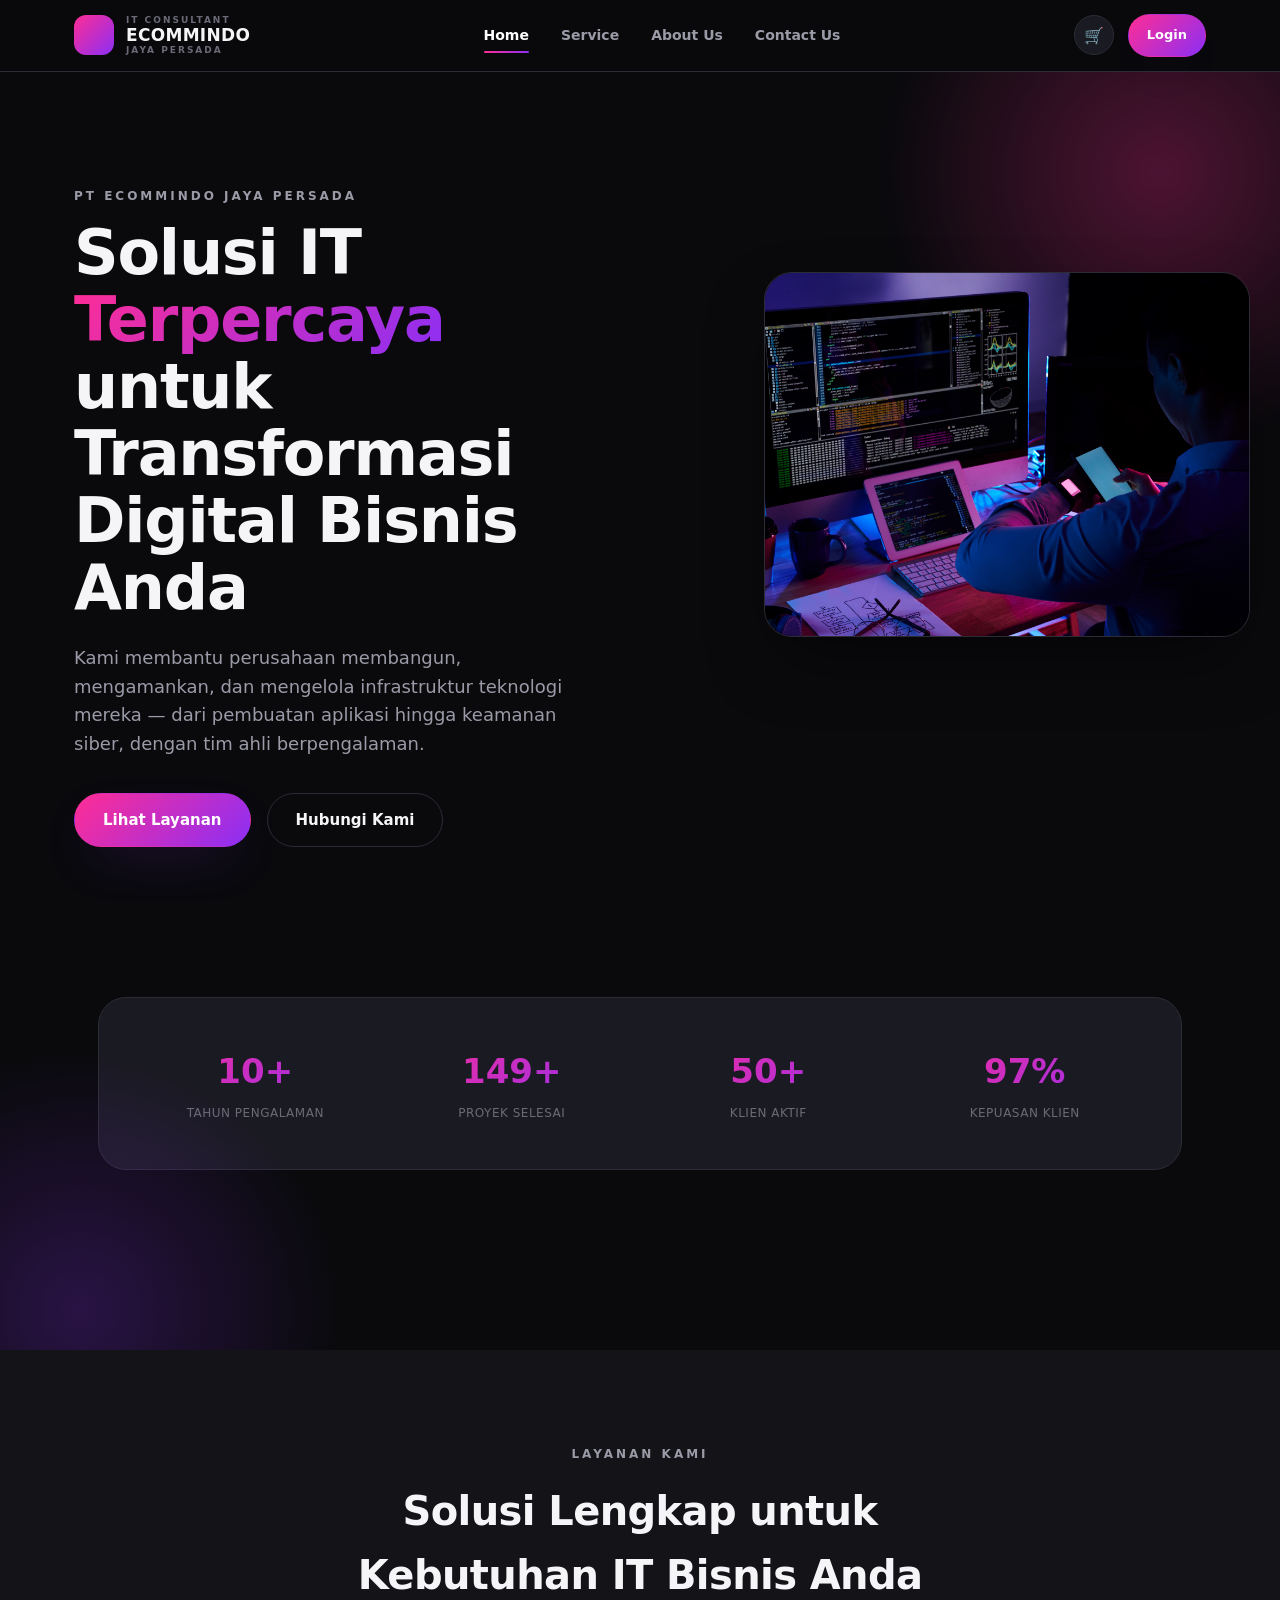
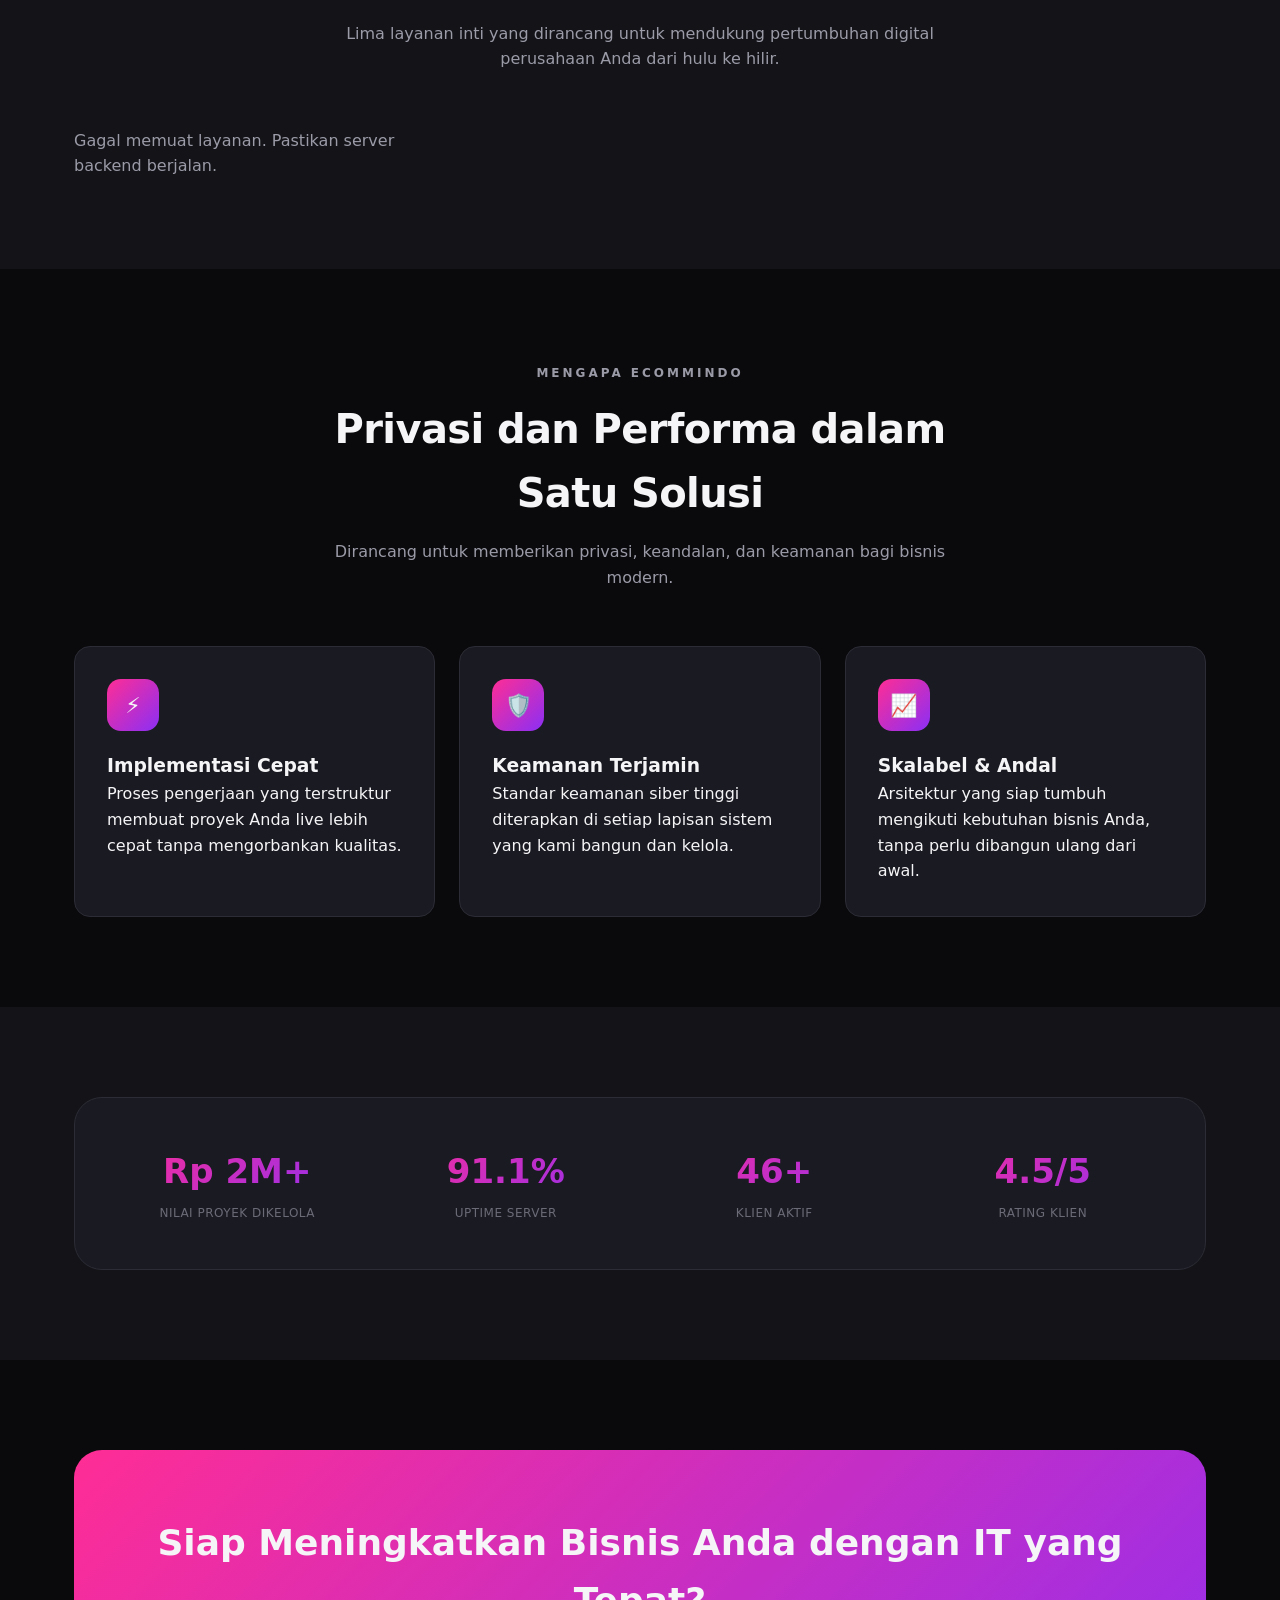
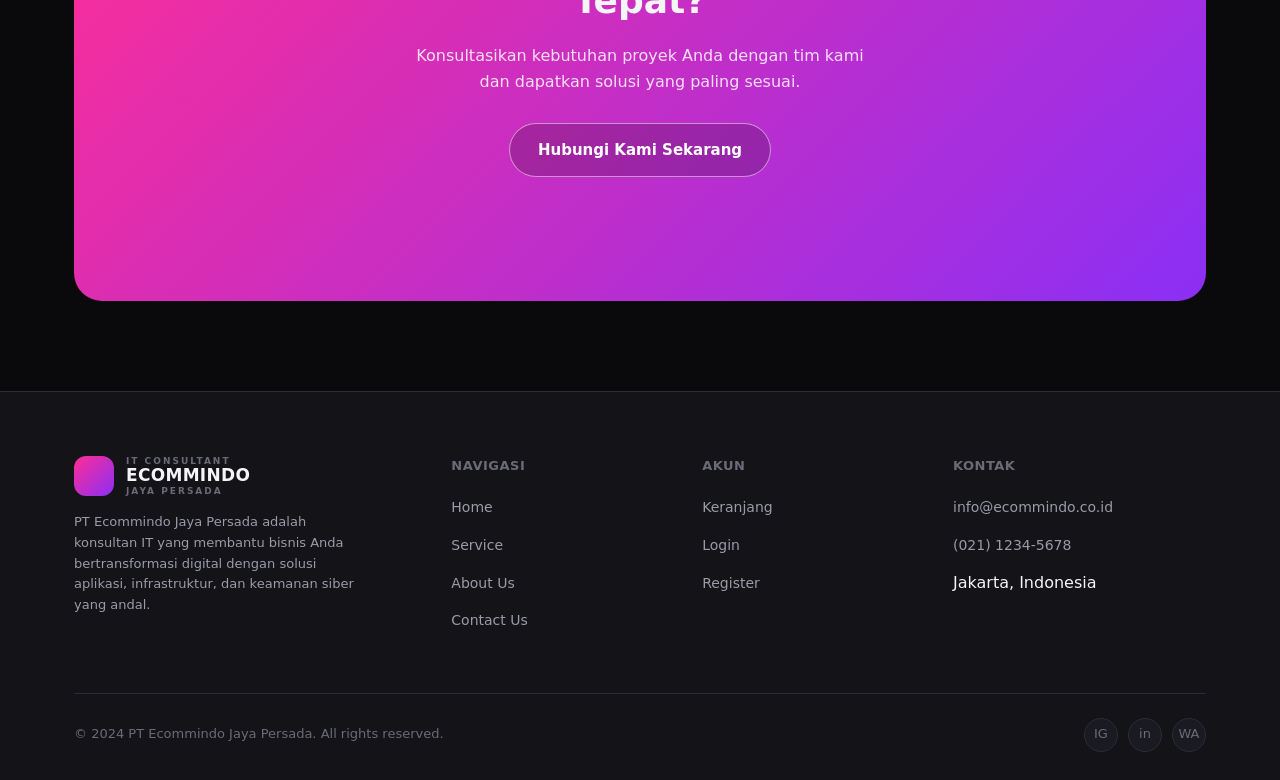
==== web/index.html @ b78c6394 "Initial commit: website PT Ecommindo Jaya Persada" ====
<!DOCTYPE html>
<html lang="id">

<head>
  <meta charset="UTF-8" />
  <meta name="viewport" content="width=device-width, initial-scale=1.0" />
  <title>Ecommindo Jaya Persada | IT Consultant</title>
  <meta name="description"
    content="PT Ecommindo Jaya Persada - Konsultan IT terpercaya untuk pembuatan aplikasi, server, keamanan siber, infrastruktur, dan pengembangan perangkat lunak." />
  <link rel="stylesheet" href="css/style.css" />
</head>

<body data-page="home">

  <header class="navbar">
    <div class="container">
      <a href="index.html" class="brand">
        <div class="brand-mark"></div>
        <div class="brand-text">
          <span class="brand-eyebrow">IT Consultant</span>
          <span class="brand-name">ECOMMINDO</span>
          <span class="brand-sub">Jaya Persada</span>
        </div>
      </a>
      <nav class="nav-links">
        <a href="index.html" data-page="home">Home</a>
        <a href="service.html" data-page="service">Service</a>
        <a href="about.html" data-page="about">About Us</a>
        <a href="contact.html" data-page="contact">Contact Us</a>
      </nav>
      <div class="nav-actions">
        <a href="cart.html" class="icon-btn" aria-label="Cart">
          🛒
          <span class="cart-badge" data-cart-count>0</span>
        </a>
        <span data-auth-slot></span>
        <button class="nav-toggle" aria-label="Menu">☰</button>
      </div>
    </div>
  </header>

  <main>
    <section class="hero">
      <div class="container">
        <div class="hero-inner">
          <span class="eyebrow">PT Ecommindo Jaya Persada</span>
          <h1>Solusi IT <span class="gradient-text">Terpercaya</span> untuk Transformasi Digital Bisnis Anda</h1>
          <p class="lead">Kami membantu perusahaan membangun, mengamankan, dan mengelola infrastruktur teknologi mereka
            — dari pembuatan aplikasi hingga keamanan siber, dengan tim ahli berpengalaman.</p>
          <div class="hero-actions">
            <a href="service.html" class="btn btn-primary">Lihat Layanan</a>
            <a href="contact.html" class="btn btn-outline">Hubungi Kami</a>
          </div>
        </div>
        <div class="hero-visual-wrap">
          <img src="images/hero-developer.jpg" alt="Tim IT Ecommindo Jaya Persada sedang bekerja" class="hero-visual" />
        </div>
        <section>
          <div class="container">
            <div class="stats-band reveal">
              <div>
                <div class="stat-num gradient-text" data-count-to="10" data-suffix="+">10+</div>
                <div class="stat-label">TAHUN PENGALAMAN</div>
              </div>
              <div>
                <div class="stat-num gradient-text" data-count-to="150" data-suffix="+">150+</div>
                <div class="stat-label">PROYEK SELESAI</div>
              </div>
              <div>
                <div class="stat-num gradient-text" data-count-to="50" data-suffix="+">50+</div>
                <div class="stat-label">KLIEN AKTIF</div>
              </div>
              <div>
                <div class="stat-num gradient-text" data-count-to="98" data-suffix="%">98%</div>
                <div class="stat-label">KEPUASAN KLIEN</div>
              </div>
            </div>
          </div>
        </section>
      </div>
    </section>

    <section class="section-alt">
      <div class="container">
        <div class="section-head reveal">
          <span class="eyebrow">Layanan Kami</span>
          <h2>Solusi Lengkap untuk Kebutuhan IT Bisnis Anda</h2>
          <p>Lima layanan inti yang dirancang untuk mendukung pertumbuhan digital perusahaan Anda dari hulu ke hilir.
          </p>
        </div>
        <div class="grid grid-3" id="homeServiceGrid"></div>
      </div>
    </section>

    <section>
      <div class="container">
        <div class="section-head reveal">
          <span class="eyebrow">Mengapa Ecommindo</span>
          <h2>Privasi dan Performa dalam Satu Solusi</h2>
          <p>Dirancang untuk memberikan privasi, keandalan, dan keamanan bagi bisnis modern.</p>
        </div>
        <div class="grid grid-3">
          <div class="card reveal">
            <div class="icon-badge">⚡</div>
            <h3>Implementasi Cepat</h3>
            <p>Proses pengerjaan yang terstruktur membuat proyek Anda live lebih cepat tanpa mengorbankan kualitas.</p>
          </div>
          <div class="card reveal">
            <div class="icon-badge">🛡️</div>
            <h3>Keamanan Terjamin</h3>
            <p>Standar keamanan siber tinggi diterapkan di setiap lapisan sistem yang kami bangun dan kelola.</p>
          </div>
          <div class="card reveal">
            <div class="icon-badge">📈</div>
            <h3>Skalabel & Andal</h3>
            <p>Arsitektur yang siap tumbuh mengikuti kebutuhan bisnis Anda, tanpa perlu dibangun ulang dari awal.</p>
          </div>
        </div>
      </div>
    </section>

    <section class="section-alt">
      <div class="container">
        <div class="stats-band reveal">
          <div>
            <div class="stat-num gradient-text" data-prefix="Rp " data-count-to="2" data-suffix="M+">Rp 2M+</div>
            <div class="stat-label">NILAI PROYEK DIKELOLA</div>
          </div>
          <div>
            <div class="stat-num gradient-text" data-count-to="99.9" data-decimals="1" data-suffix="%">99.9%</div>
            <div class="stat-label">UPTIME SERVER</div>
          </div>
          <div>
            <div class="stat-num gradient-text" data-count-to="50" data-suffix="+">50+</div>
            <div class="stat-label">KLIEN AKTIF</div>
          </div>
          <div>
            <div class="stat-num gradient-text" data-count-to="4.9" data-decimals="1" data-suffix="/5">4.9/5</div>
            <div class="stat-label">RATING KLIEN</div>
          </div>
        </div>
      </div>
    </section>

    <section>
      <div class="container">
        <div class="cta-banner reveal">
          <h2>Siap Meningkatkan Bisnis Anda dengan IT yang Tepat?</h2>
          <p>Konsultasikan kebutuhan proyek Anda dengan tim kami dan dapatkan solusi yang paling sesuai.</p>
          <div class="hero-actions" style="justify-content:center;">
            <a href="contact.html" class="btn btn-outline">Hubungi Kami Sekarang</a>
          </div>
        </div>
      </div>
    </section>
  </main>

  <footer>
    <div class="container">
      <div class="footer-grid">
        <div class="footer-about">
          <a href="index.html" class="brand">
            <div class="brand-mark"></div>
            <div class="brand-text">
              <span class="brand-eyebrow">IT Consultant</span>
              <span class="brand-name">ECOMMINDO</span>
              <span class="brand-sub">Jaya Persada</span>
            </div>
          </a>
          <p>PT Ecommindo Jaya Persada adalah konsultan IT yang membantu bisnis Anda bertransformasi digital dengan
            solusi aplikasi, infrastruktur, dan keamanan siber yang andal.</p>
        </div>
        <div class="footer-col">
          <h5>Navigasi</h5>
          <ul>
            <li><a href="index.html">Home</a></li>
            <li><a href="service.html">Service</a></li>
            <li><a href="about.html">About Us</a></li>
            <li><a href="contact.html">Contact Us</a></li>
          </ul>
        </div>
        <div class="footer-col">
          <h5>Akun</h5>
          <ul>
            <li><a href="cart.html">Keranjang</a></li>
            <li><a href="login.html">Login</a></li>
            <li><a href="login.html">Register</a></li>
          </ul>
        </div>
        <div class="footer-col">
          <h5>Kontak</h5>
          <ul>
            <li><a href="mailto:info@ecommindo.co.id">info@ecommindo.co.id</a></li>
            <li><a href="tel:+622112345678">(021) 1234-5678</a></li>
            <li>Jakarta, Indonesia</li>
          </ul>
        </div>
      </div>
      <div class="footer-bottom">
        <span>© 2024 PT Ecommindo Jaya Persada. All rights reserved.</span>
        <div class="social-row">
          <a href="#" aria-label="Instagram">IG</a>
          <a href="#" aria-label="LinkedIn">in</a>
          <a href="#" aria-label="WhatsApp">WA</a>
        </div>
      </div>
    </div>
  </footer>

  <script src="js/data.js"></script>
  <script src="js/app.js"></script>
  <script>
    async function renderHomeServices() {
      const grid = document.getElementById("homeServiceGrid");
      try {
        const services = await getServices();
        grid.innerHTML = services.map(
          (s) => `
        <div class="card service-card reveal">
          ${serviceImageTag(s)}
          <div class="icon-badge">${s.icon}</div>
          <h3>${s.name}</h3>
          <p>${s.short_desc}</p>
          <div class="service-price"><small>Mulai dari</small>${formatRupiah(s.price)}</div>
          <a href="service.html#${s.id}" class="btn btn-outline btn-block">Lihat Detail</a>
        </div>`
        ).join("");
        initReveal();
      } catch (e) {
        grid.innerHTML = `<p style="color:var(--text-muted);">Gagal memuat layanan. Pastikan server backend berjalan.</p>`;
      }
    }

    renderHomeServices();
  </script>
</body>

</html>
---- web/css/style.css ----
:root {
  --bg: #0a0a0d;
  --bg-alt: #131318;
  --surface: #1a1a22;
  --surface-2: #212129;
  --border: #2c2c36;
  --text: #f5f5f7;
  --text-muted: #9b9ba8;
  --text-faint: #6b6b78;
  --magenta: #ff2d95;
  --purple: #8b2ff5;
  --gradient: linear-gradient(135deg, var(--magenta), var(--purple));
  --radius-sm: 8px;
  --radius: 16px;
  --radius-lg: 28px;
  --shadow: 0 20px 50px -20px rgba(139, 47, 245, 0.35);
  --max-w: 1180px;
}

* {
  box-sizing: border-box;
  margin: 0;
  padding: 0;
}

html {
  scroll-behavior: smooth;
}

body {
  background: var(--bg);
  color: var(--text);
  font-family: "Inter", "Segoe UI", system-ui, -apple-system, sans-serif;
  line-height: 1.6;
  -webkit-font-smoothing: antialiased;
}

img {
  max-width: 100%;
  display: block;
}

a {
  color: inherit;
  text-decoration: none;
}

ul {
  list-style: none;
}

button {
  font: inherit;
  cursor: pointer;
}

.container {
  max-width: var(--max-w);
  margin: 0 auto;
  padding: 0 24px;
}

.gradient-text {
  background: var(--gradient);
  -webkit-background-clip: text;
  background-clip: text;
  color: transparent;
}

.eyebrow {
  display: inline-block;
  font-size: 12px;
  font-weight: 700;
  letter-spacing: 3px;
  text-transform: uppercase;
  color: var(--text-muted);
  margin-bottom: 14px;
}

/* ---------- Buttons ---------- */
.btn {
  display: inline-flex;
  align-items: center;
  justify-content: center;
  gap: 8px;
  padding: 14px 28px;
  border-radius: 999px;
  font-weight: 600;
  font-size: 15px;
  border: 1px solid transparent;
  transition: transform 0.15s ease, box-shadow 0.15s ease, background 0.15s ease, border-color 0.15s ease, opacity 0.15s ease;
  white-space: nowrap;
}

.btn:active {
  transform: scale(0.97);
}

.btn-primary {
  background: var(--gradient);
  color: #fff;
  box-shadow: var(--shadow);
}

.btn-primary:hover {
  box-shadow: 0 24px 60px -18px rgba(255, 45, 149, 0.55);
  transform: translateY(-2px);
}

.btn-outline {
  background: transparent;
  color: var(--text);
  border-color: var(--border);
}

.btn-outline:hover {
  border-color: var(--magenta);
  color: #fff;
}

.btn-block {
  width: 100%;
}

.btn-sm {
  padding: 10px 18px;
  font-size: 13px;
}

.btn:disabled {
  opacity: 0.5;
  cursor: not-allowed;
}

/* ---------- Navbar ---------- */
.navbar {
  position: sticky;
  top: 0;
  z-index: 100;
  background: rgba(10, 10, 13, 0.85);
  backdrop-filter: blur(14px);
  border-bottom: 1px solid var(--border);
}

.navbar .container {
  display: flex;
  align-items: center;
  justify-content: space-between;
  padding-top: 14px;
  padding-bottom: 14px;
}

.brand {
  display: flex;
  align-items: center;
  gap: 12px;
}

.brand-mark {
  width: 40px;
  height: 40px;
  border-radius: 12px;
  background: var(--gradient);
  flex-shrink: 0;
}

.brand-text {
  display: flex;
  flex-direction: column;
  line-height: 1.15;
}

.brand-eyebrow {
  font-size: 9px;
  letter-spacing: 2px;
  text-transform: uppercase;
  color: var(--text-faint);
  font-weight: 700;
}

.brand-name {
  font-size: 17px;
  font-weight: 800;
  letter-spacing: 0.3px;
}

.brand-sub {
  font-size: 9px;
  letter-spacing: 2px;
  text-transform: uppercase;
  color: var(--text-faint);
  font-weight: 700;
}

.nav-links {
  display: flex;
  align-items: center;
  gap: 32px;
}

.nav-links a {
  font-size: 14px;
  font-weight: 600;
  color: var(--text-muted);
  transition: color 0.15s ease;
}

.nav-links a {
  position: relative;
}

.nav-links a::after {
  content: "";
  position: absolute;
  left: 0;
  right: 100%;
  bottom: -6px;
  height: 2px;
  border-radius: 2px;
  background: var(--gradient);
  transition: right 0.3s cubic-bezier(0.16, 1, 0.3, 1);
}

.nav-links a:hover,
.nav-links a.active {
  color: #fff;
}

.nav-links a:hover::after,
.nav-links a.active::after {
  right: 0;
}

.brand-mark {
  transition: transform 0.4s cubic-bezier(0.34, 1.56, 0.64, 1);
}

.brand:hover .brand-mark {
  transform: rotate(-8deg) scale(1.06);
}

.nav-actions {
  display: flex;
  align-items: center;
  gap: 14px;
}

.icon-btn {
  position: relative;
  width: 40px;
  height: 40px;
  border-radius: 50%;
  display: flex;
  align-items: center;
  justify-content: center;
  background: var(--surface);
  border: 1px solid var(--border);
  color: var(--text);
}

.icon-btn:hover {
  border-color: var(--magenta);
}

.cart-badge {
  position: absolute;
  top: -4px;
  right: -4px;
  background: var(--gradient);
  color: #fff;
  font-size: 10px;
  font-weight: 700;
  min-width: 18px;
  height: 18px;
  border-radius: 999px;
  display: flex;
  align-items: center;
  justify-content: center;
  padding: 0 4px;
}

.user-chip {
  display: flex;
  align-items: center;
  gap: 8px;
  font-size: 13px;
  font-weight: 600;
  color: var(--text-muted);
}

.nav-toggle {
  display: none;
  width: 40px;
  height: 40px;
  border-radius: 10px;
  border: 1px solid var(--border);
  background: var(--surface);
  color: var(--text);
  align-items: center;
  justify-content: center;
}

/* ---------- Hero ---------- */
.hero {
  position: relative;
  overflow: hidden;
  padding: 110px 0 90px;
}

.hero::before {
  content: "";
  position: absolute;
  top: -180px;
  right: -160px;
  width: 560px;
  height: 560px;
  background: radial-gradient(circle, rgba(255, 45, 149, 0.28), transparent 70%);
  filter: blur(10px);
  pointer-events: none;
}

.hero::after {
  content: "";
  position: absolute;
  bottom: -220px;
  left: -180px;
  width: 520px;
  height: 520px;
  background: radial-gradient(circle, rgba(139, 47, 245, 0.24), transparent 70%);
  pointer-events: none;
}

.hero::before,
.hero::after {
  animation: heroGlow 9s ease-in-out infinite;
}

.hero::after {
  animation-delay: -4.5s;
}

@keyframes heroGlow {

  0%,
  100% {
    opacity: 1;
    transform: scale(1);
  }

  50% {
    opacity: 0.65;
    transform: scale(1.08);
  }
}

.hero-inner {
  position: relative;
  z-index: 1;
  max-width: 500px;
}

.hero-inner>* {
  opacity: 0;
  animation: heroIn 0.8s cubic-bezier(0.16, 1, 0.3, 1) forwards;
}

.hero-inner>*:nth-child(1) {
  animation-delay: 0.05s;
}

.hero-inner>*:nth-child(2) {
  animation-delay: 0.16s;
}

.hero-inner>*:nth-child(3) {
  animation-delay: 0.27s;
}

.hero-inner>*:nth-child(4) {
  animation-delay: 0.38s;
}

.trust-row {
  animation: heroIn 0.8s cubic-bezier(0.16, 1, 0.3, 1) forwards;
  animation-delay: 0.48s;
  opacity: 0;
}

@keyframes heroIn {
  from {
    opacity: 0;
    transform: translateY(18px);
  }

  to {
    opacity: 1;
    transform: translateY(0);
  }
}

.hero-visual-wrap {
  position: absolute;
  top: 200px;
  right: 30px;
  z-index: 1;
  width: 550px;
  max-width: 38vw;
  opacity: 0;
  animation: heroIn 0.9s cubic-bezier(0.16, 1, 0.3, 1) forwards;
  animation-delay: 0.32s;
}

.hero-visual {
  display: block;
  width: 100%;
  aspect-ratio: 4 / 3;
  object-fit: cover;
  border-radius: var(--radius-lg);
  border: 1px solid var(--border);
  box-shadow: 0 30px 70px -20px rgba(0, 0, 0, 0.6);
  animation: floatY 6s ease-in-out infinite;
  animation-delay: 1.1s;
}

@keyframes floatY {

  0%,
  100% {
    transform: translateY(0);
  }

  50% {
    transform: translateY(-14px);
  }
}

@media (max-width: 1100px) {
  .hero-visual-wrap {
    display: none;
  }
}

.hero h1 {
  font-size: clamp(34px, 5.4vw, 62px);
  font-weight: 800;
  letter-spacing: -1.2px;
  line-height: 1.08;
  margin-bottom: 22px;
}

.hero p.lead {
  font-size: 18px;
  color: var(--text-muted);
  max-width: 560px;
  margin-bottom: 34px;
}

.hero-actions {
  display: flex;
  gap: 16px;
  flex-wrap: wrap;
  margin-bottom: 60px;
}

.trust-row {
  display: flex;
  gap: 40px;
  flex-wrap: wrap;
  align-items: center;
  padding-top: 30px;
  border-top: 1px solid var(--border);
}

.trust-stat {
  display: flex;
  flex-direction: column;
}

.trust-stat strong {
  font-size: 26px;
  font-weight: 800;
}

.trust-stat span {
  font-size: 12px;
  color: var(--text-faint);
  letter-spacing: 0.5px;
}

/* ---------- Section shells ---------- */
section {
  padding: 90px 0;
}

.section-head {
  max-width: 620px;
  margin: 0 auto 56px;
  text-align: center;
}

.section-head h2 {
  font-size: clamp(26px, 3.6vw, 40px);
  font-weight: 800;
  letter-spacing: -0.6px;
  margin-bottom: 14px;
}

.section-head p {
  color: var(--text-muted);
  font-size: 16px;
}

.section-alt {
  background: var(--bg-alt);
}

/* ---------- Page header (inner pages) ---------- */
.page-header {
  padding: 70px 0 50px;
  text-align: center;
  position: relative;
  overflow: hidden;
}

.page-header::before {
  content: "";
  position: absolute;
  inset: 0;
  background: radial-gradient(circle at 50% 0%, rgba(255, 45, 149, 0.18), transparent 60%);
  pointer-events: none;
}

.page-header h1 {
  position: relative;
  font-size: clamp(30px, 4.6vw, 48px);
  font-weight: 800;
  letter-spacing: -0.8px;
  margin-bottom: 12px;
}

.page-header p {
  position: relative;
  color: var(--text-muted);
  max-width: 560px;
  margin: 0 auto;
}

.breadcrumb {
  position: relative;
  display: flex;
  justify-content: center;
  gap: 8px;
  font-size: 13px;
  color: var(--text-faint);
  margin-top: 16px;
}

.breadcrumb a:hover {
  color: var(--magenta);
}

/* ---------- Cards / Grid ---------- */
.grid {
  display: grid;
  gap: 24px;
}

.grid-3 {
  grid-template-columns: repeat(3, 1fr);
}

.grid-2 {
  grid-template-columns: repeat(2, 1fr);
}

.card {
  background: var(--surface);
  border: 1px solid var(--border);
  border-radius: var(--radius);
  padding: 32px;
  transition: transform 0.2s ease, border-color 0.2s ease, box-shadow 0.2s ease;
}

.card:hover {
  transform: translateY(-4px);
  border-color: rgba(255, 45, 149, 0.4);
  box-shadow: var(--shadow);
}

.icon-badge {
  width: 52px;
  height: 52px;
  border-radius: 14px;
  background: var(--gradient);
  display: flex;
  align-items: center;
  justify-content: center;
  margin-bottom: 20px;
  font-size: 22px;
  transition: transform 0.35s cubic-bezier(0.34, 1.56, 0.64, 1);
}

.card:hover .icon-badge {
  transform: scale(1.1) rotate(-4deg);
}

/* Service card */
.service-card {
  display: flex;
  flex-direction: column;
}

.service-photo {
  margin: -32px -32px 20px;
  aspect-ratio: 16 / 10;
  overflow: hidden;
  border-radius: var(--radius) var(--radius) 0 0;
}

.service-photo img {
  width: 100%;
  height: 100%;
  object-fit: cover;
  transition: transform 0.5s cubic-bezier(0.16, 1, 0.3, 1);
}

.card:hover .service-photo img {
  transform: scale(1.06);
}

.service-card h3 {
  font-size: 19px;
  font-weight: 700;
  margin-bottom: 10px;
}

.service-card p {
  color: var(--text-muted);
  font-size: 14px;
  flex: 1;
  margin-bottom: 22px;
}

.service-price {
  font-size: 24px;
  font-weight: 800;
  margin-bottom: 18px;
}

.service-price small {
  display: block;
  font-size: 11px;
  font-weight: 600;
  color: var(--text-faint);
  letter-spacing: 1px;
  text-transform: uppercase;
  margin-bottom: 4px;
}

.service-foot {
  display: flex;
  align-items: center;
  gap: 12px;
}

/* Stats band */
.stats-band {
  background: var(--surface);
  border: 1px solid var(--border);
  border-radius: var(--radius-lg);
  padding: 46px 40px;
  display: grid;
  grid-template-columns: repeat(4, 1fr);
  gap: 24px;
  text-align: center;
}

.stat-num {
  font-size: 34px;
  font-weight: 800;
}

.stat-label {
  font-size: 12px;
  color: var(--text-faint);
  letter-spacing: 0.5px;
  margin-top: 6px;
}

/* CTA banner */
.cta-banner {
  background: var(--gradient);
  border-radius: var(--radius-lg);
  padding: 64px 48px;
  text-align: center;
  position: relative;
  overflow: hidden;
}

.cta-banner h2 {
  font-size: clamp(24px, 3.4vw, 36px);
  font-weight: 800;
  margin-bottom: 14px;
}

.cta-banner p {
  color: rgba(255, 255, 255, 0.85);
  max-width: 480px;
  margin: 0 auto 28px;
}

.cta-banner .btn-outline {
  background: rgba(0, 0, 0, 0.18);
  border-color: rgba(255, 255, 255, 0.5);
  color: #fff;
}

.cta-banner .btn-outline:hover {
  background: rgba(0, 0, 0, 0.3);
}

/* ---------- Forms ---------- */
.auth-shell {
  min-height: calc(100vh - 300px);
  display: flex;
  align-items: center;
  justify-content: center;
  padding: 70px 20px;
}

.auth-card {
  width: 100%;
  max-width: 440px;
  background: var(--surface);
  border: 1px solid var(--border);
  border-radius: var(--radius);
  padding: 40px;
}

.auth-tabs {
  display: flex;
  background: var(--bg-alt);
  border-radius: 999px;
  padding: 4px;
  margin-bottom: 30px;
}

.auth-tab {
  flex: 1;
  text-align: center;
  padding: 10px;
  border-radius: 999px;
  font-size: 14px;
  font-weight: 700;
  color: var(--text-muted);
  border: none;
  background: transparent;
}

.auth-tab.active {
  background: var(--gradient);
  color: #fff;
}

.auth-panel {
  display: none;
}

.auth-panel.active {
  display: block;
}

.field {
  margin-bottom: 18px;
}

.field label {
  display: block;
  font-size: 13px;
  font-weight: 600;
  color: var(--text-muted);
  margin-bottom: 8px;
}

.field input,
.field textarea {
  width: 100%;
  background: var(--bg-alt);
  border: 1px solid var(--border);
  border-radius: var(--radius-sm);
  padding: 13px 16px;
  color: var(--text);
  font-size: 14px;
  outline: none;
  transition: border-color 0.15s ease;
}

.field input:focus,
.field textarea:focus {
  border-color: var(--magenta);
}

.field textarea {
  resize: vertical;
  min-height: 120px;
}

.field-hint {
  font-size: 12px;
  color: var(--text-faint);
  margin-top: 6px;
}

.field-error {
  font-size: 12px;
  color: var(--magenta);
  margin-top: 6px;
  display: none;
}

.form-msg {
  display: none;
  padding: 12px 16px;
  border-radius: var(--radius-sm);
  font-size: 13px;
  font-weight: 600;
  margin-bottom: 18px;
}

.form-msg.show {
  display: block;
}

.form-msg.success {
  background: rgba(34, 197, 94, 0.12);
  color: #4ade80;
  border: 1px solid rgba(74, 222, 128, 0.3);
}

.form-msg.error {
  background: rgba(255, 45, 149, 0.1);
  color: #ff6bb0;
  border: 1px solid rgba(255, 45, 149, 0.3);
}

/* ---------- Cart ---------- */
.cart-layout {
  display: grid;
  grid-template-columns: 1.7fr 1fr;
  gap: 28px;
  align-items: start;
}

.cart-item {
  display: flex;
  align-items: center;
  gap: 18px;
  background: var(--surface);
  border: 1px solid var(--border);
  border-radius: var(--radius);
  padding: 20px;
  margin-bottom: 16px;
}

.cart-item .icon-badge {
  margin-bottom: 0;
  flex-shrink: 0;
}

.cart-item-info {
  flex: 1;
}

.cart-item-info h4 {
  font-size: 16px;
  font-weight: 700;
  margin-bottom: 4px;
}

.cart-item-info span {
  font-size: 13px;
  color: var(--text-faint);
}

.cart-item-price {
  font-weight: 800;
  font-size: 17px;
  white-space: nowrap;
}

.cart-remove {
  background: transparent;
  border: 1px solid var(--border);
  color: var(--text-faint);
  width: 34px;
  height: 34px;
  border-radius: 50%;
  display: flex;
  align-items: center;
  justify-content: center;
  flex-shrink: 0;
}

.cart-remove:hover {
  border-color: var(--magenta);
  color: var(--magenta);
}

.summary-card {
  background: var(--surface);
  border: 1px solid var(--border);
  border-radius: var(--radius);
  padding: 28px;
  position: sticky;
  top: 90px;
}

.summary-card h3 {
  font-size: 17px;
  font-weight: 700;
  margin-bottom: 20px;
}

.summary-row {
  display: flex;
  justify-content: space-between;
  font-size: 14px;
  color: var(--text-muted);
  margin-bottom: 12px;
}

.summary-total {
  display: flex;
  justify-content: space-between;
  font-size: 18px;
  font-weight: 800;
  padding-top: 16px;
  border-top: 1px solid var(--border);
  margin: 16px 0 24px;
}

.empty-state {
  text-align: center;
  padding: 80px 20px;
  color: var(--text-muted);
}

.empty-state .icon-badge {
  margin: 0 auto 24px;
  width: 72px;
  height: 72px;
  border-radius: 20px;
  font-size: 30px;
}

.empty-state h3 {
  color: var(--text);
  font-size: 20px;
  margin-bottom: 10px;
}

/* ---------- Checkout ---------- */
.checkout-layout {
  display: grid;
  grid-template-columns: 1.4fr 1fr;
  gap: 28px;
  align-items: start;
}

.bank-card {
  background: var(--bg-alt);
  border: 1px dashed var(--border);
  border-radius: var(--radius-sm);
  padding: 18px 20px;
  display: flex;
  align-items: center;
  justify-content: space-between;
  margin-bottom: 14px;
}

.bank-card .bank-name {
  font-size: 12px;
  color: var(--text-faint);
  letter-spacing: 1px;
  text-transform: uppercase;
  margin-bottom: 4px;
}

.bank-card .bank-num {
  font-size: 18px;
  font-weight: 800;
  letter-spacing: 1px;
}

.copy-btn {
  background: var(--surface-2);
  border: 1px solid var(--border);
  color: var(--text);
  padding: 8px 14px;
  border-radius: 999px;
  font-size: 12px;
  font-weight: 700;
}

.copy-btn:hover {
  border-color: var(--magenta);
}

.notice {
  background: rgba(139, 47, 245, 0.1);
  border: 1px solid rgba(139, 47, 245, 0.3);
  border-radius: var(--radius-sm);
  padding: 16px 18px;
  font-size: 13px;
  color: var(--text-muted);
  margin-top: 18px;
}

.notice strong {
  color: var(--text);
}

.success-box {
  text-align: center;
  padding: 60px 20px;
}

.success-icon {
  width: 88px;
  height: 88px;
  border-radius: 50%;
  background: var(--gradient);
  display: flex;
  align-items: center;
  justify-content: center;
  margin: 0 auto 24px;
  font-size: 36px;
}

/* ---------- About ---------- */
.about-grid {
  display: grid;
  grid-template-columns: 1fr 1fr;
  gap: 60px;
  align-items: center;
}

.about-visual {
  aspect-ratio: 4/3.4;
  border-radius: var(--radius-lg);
  background: var(--gradient);
  position: relative;
  overflow: hidden;
}

.about-visual-img {
  position: absolute;
  inset: 0;
  width: 100%;
  height: 100%;
  object-fit: cover;
}

.about-visual::before {
  content: "";
  position: absolute;
  inset: 0;
  background:
    linear-gradient(200deg, rgba(255, 45, 149, 0.5), rgba(10, 10, 13, 0.75) 75%),
    radial-gradient(circle at 30% 20%, rgba(255, 255, 255, 0.2), transparent 55%);
  z-index: 1;
}

.about-visual .mark {
  position: absolute;
  z-index: 2;
  bottom: 28px;
  left: 28px;
  color: #fff;
  font-weight: 800;
  font-size: 22px;
  letter-spacing: -0.5px;
}

.value-list {
  display: grid;
  gap: 18px;
  margin-top: 30px;
}

.value-item {
  display: flex;
  gap: 16px;
  align-items: flex-start;
}

.value-item .icon-badge {
  width: 42px;
  height: 42px;
  border-radius: 12px;
  font-size: 17px;
  margin-bottom: 0;
  flex-shrink: 0;
}

.value-item h4 {
  font-size: 15px;
  font-weight: 700;
  margin-bottom: 4px;
}

.value-item p {
  font-size: 13px;
  color: var(--text-muted);
}

/* ---------- Contact ---------- */
.contact-layout {
  display: grid;
  grid-template-columns: 1fr 1.3fr;
  gap: 32px;
  align-items: start;
}

.contact-info-card {
  background: var(--surface);
  border: 1px solid var(--border);
  border-radius: var(--radius);
  padding: 30px;
}

.contact-info-row {
  display: flex;
  gap: 16px;
  align-items: flex-start;
  margin-bottom: 24px;
}

.contact-info-row:last-child {
  margin-bottom: 0;
}

.contact-info-row .icon-badge {
  width: 42px;
  height: 42px;
  border-radius: 12px;
  font-size: 16px;
  margin-bottom: 0;
  flex-shrink: 0;
}

.contact-info-row h4 {
  font-size: 14px;
  font-weight: 700;
  margin-bottom: 4px;
}

.contact-info-row p,
.contact-info-row a {
  font-size: 13px;
  color: var(--text-muted);
}

.contact-form-card {
  background: var(--surface);
  border: 1px solid var(--border);
  border-radius: var(--radius);
  padding: 32px;
}

/* ---------- Footer ---------- */
footer {
  background: var(--bg-alt);
  border-top: 1px solid var(--border);
  padding: 64px 0 28px;
}

.footer-grid {
  display: grid;
  grid-template-columns: 1.6fr 1fr 1fr 1.2fr;
  gap: 40px;
  margin-bottom: 48px;
}

.footer-about p {
  color: var(--text-muted);
  font-size: 13px;
  margin-top: 16px;
  max-width: 280px;
}

.footer-col h5 {
  font-size: 13px;
  font-weight: 700;
  letter-spacing: 0.5px;
  text-transform: uppercase;
  color: var(--text-faint);
  margin-bottom: 18px;
}

.footer-col ul li {
  margin-bottom: 12px;
}

.footer-col a {
  font-size: 14px;
  color: var(--text-muted);
}

.footer-col a:hover {
  color: var(--magenta);
}

.footer-bottom {
  display: flex;
  justify-content: space-between;
  align-items: center;
  padding-top: 24px;
  border-top: 1px solid var(--border);
  font-size: 13px;
  color: var(--text-faint);
  flex-wrap: wrap;
  gap: 12px;
}

.social-row {
  display: flex;
  gap: 10px;
}

.social-row a {
  width: 34px;
  height: 34px;
  border-radius: 50%;
  background: var(--surface);
  border: 1px solid var(--border);
  display: flex;
  align-items: center;
  justify-content: center;
  font-size: 13px;
}

.social-row a:hover {
  border-color: var(--magenta);
  color: var(--magenta);
}

/* ---------- Toast ---------- */
.toast {
  position: fixed;
  bottom: 28px;
  right: 28px;
  background: var(--surface);
  border: 1px solid var(--border);
  border-left: 3px solid var(--magenta);
  padding: 16px 20px;
  border-radius: var(--radius-sm);
  box-shadow: 0 20px 40px rgba(0, 0, 0, 0.4);
  font-size: 14px;
  font-weight: 600;
  z-index: 999;
  transform: translateY(20px);
  opacity: 0;
  pointer-events: none;
  transition: all 0.25s ease;
}

.toast.show {
  transform: translateY(0);
  opacity: 1;
}

/* ---------- Motion: scroll reveal ---------- */
.reveal {
  opacity: 0;
  transform: translateY(28px);
  transition: opacity 0.7s cubic-bezier(0.16, 1, 0.3, 1), transform 0.7s cubic-bezier(0.16, 1, 0.3, 1);
}

.reveal.in-view {
  opacity: 1;
  transform: translateY(0);
}

@media (prefers-reduced-motion: reduce) {
  .reveal {
    opacity: 1;
    transform: none;
    transition: none;
  }

  .hero-inner>*,
  .trust-row {
    opacity: 1;
    animation: none;
  }

  .hero::before,
  .hero::after {
    animation: none;
  }
}

/* ---------- Responsive ---------- */
@media (max-width: 900px) {
  .nav-links {
    display: none;
  }

  .nav-toggle {
    display: flex;
  }

  .grid-3 {
    grid-template-columns: repeat(2, 1fr);
  }

  .about-grid,
  .contact-layout,
  .cart-layout,
  .checkout-layout {
    grid-template-columns: 1fr;
  }

  .stats-band {
    grid-template-columns: repeat(2, 1fr);
  }

  .footer-grid {
    grid-template-columns: repeat(2, 1fr);
  }

  .summary-card {
    position: static;
  }
}

@media (max-width: 900px) {
  .nav-links.open {
    display: flex;
    position: absolute;
    top: 68px;
    left: 0;
    right: 0;
    background: var(--bg);
    border-bottom: 1px solid var(--border);
    flex-direction: column;
    padding: 20px 24px;
    gap: 18px;
  }
}

@media (max-width: 640px) {

  .grid-3,
  .grid-2 {
    grid-template-columns: 1fr;
  }

  .footer-grid {
    grid-template-columns: 1fr;
  }

  .hero {
    padding: 80px 0 60px;
  }

  .cta-banner {
    padding: 44px 24px;
  }
}
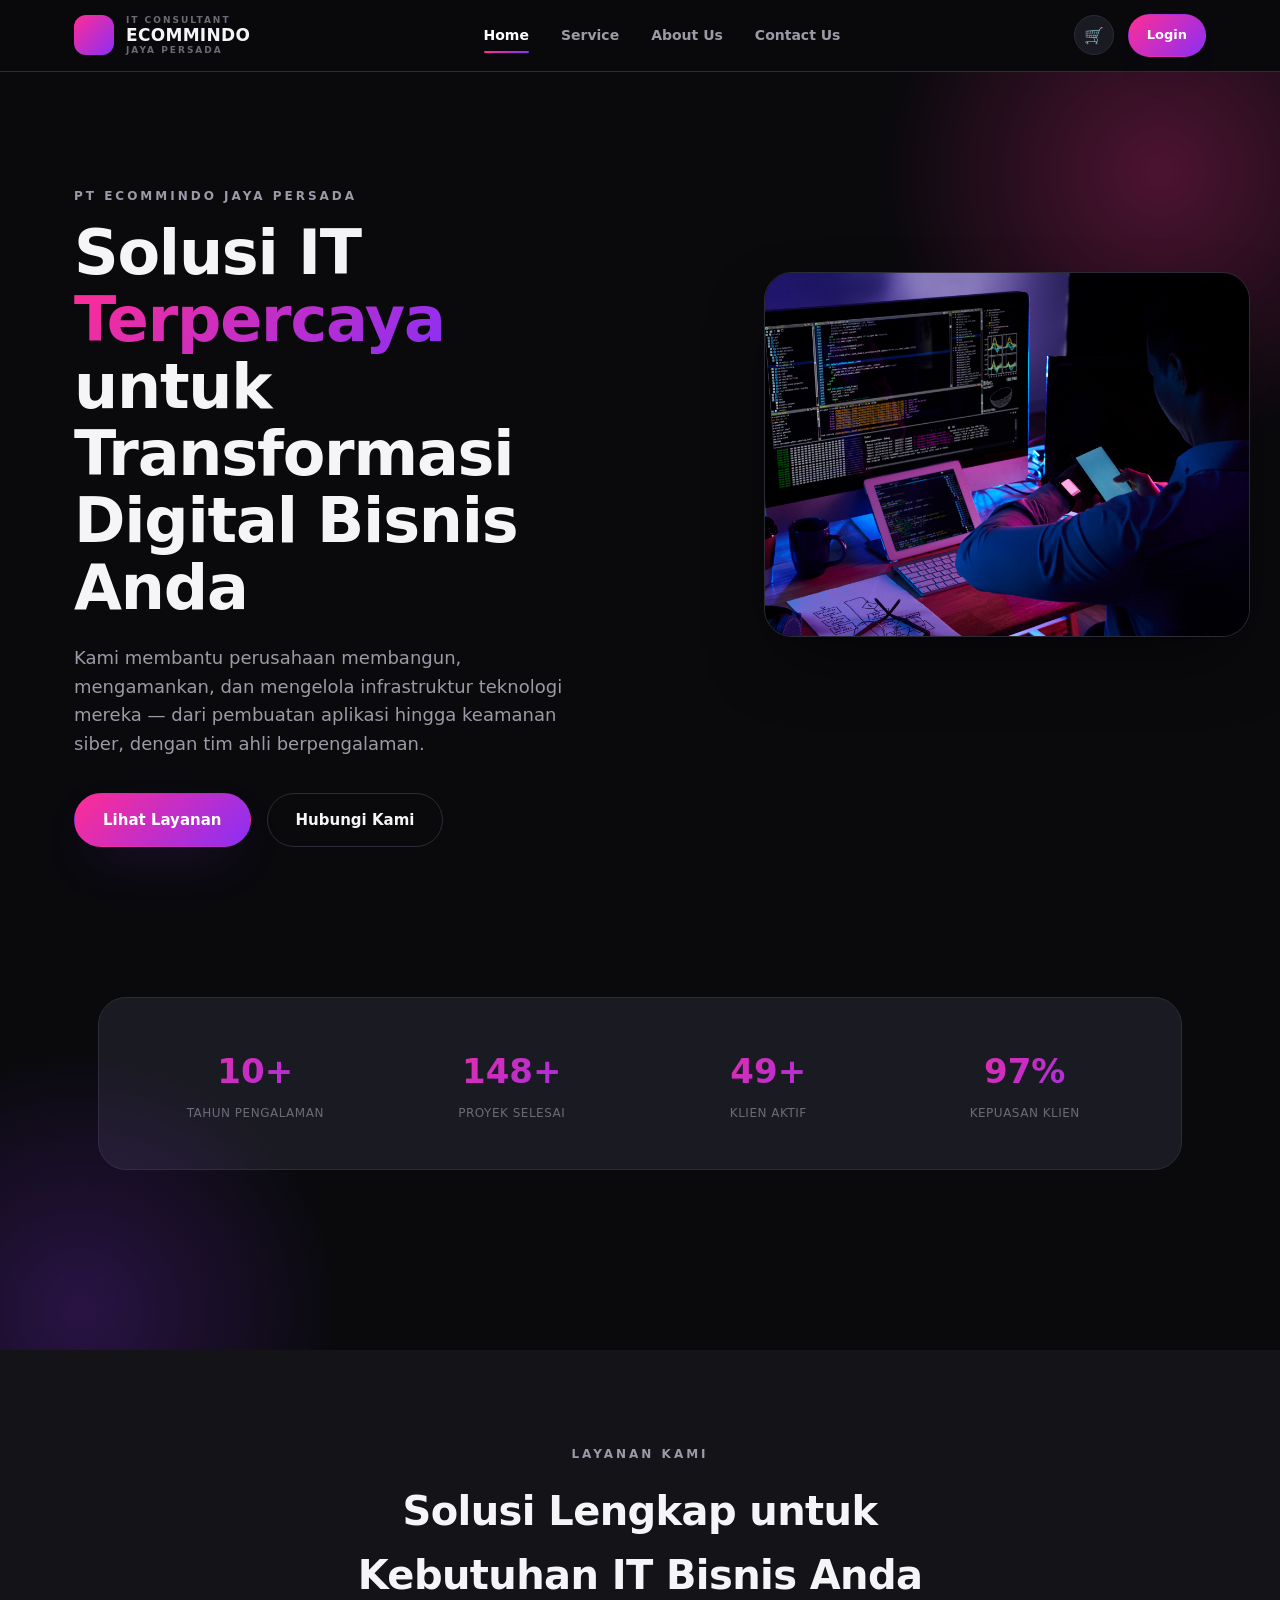
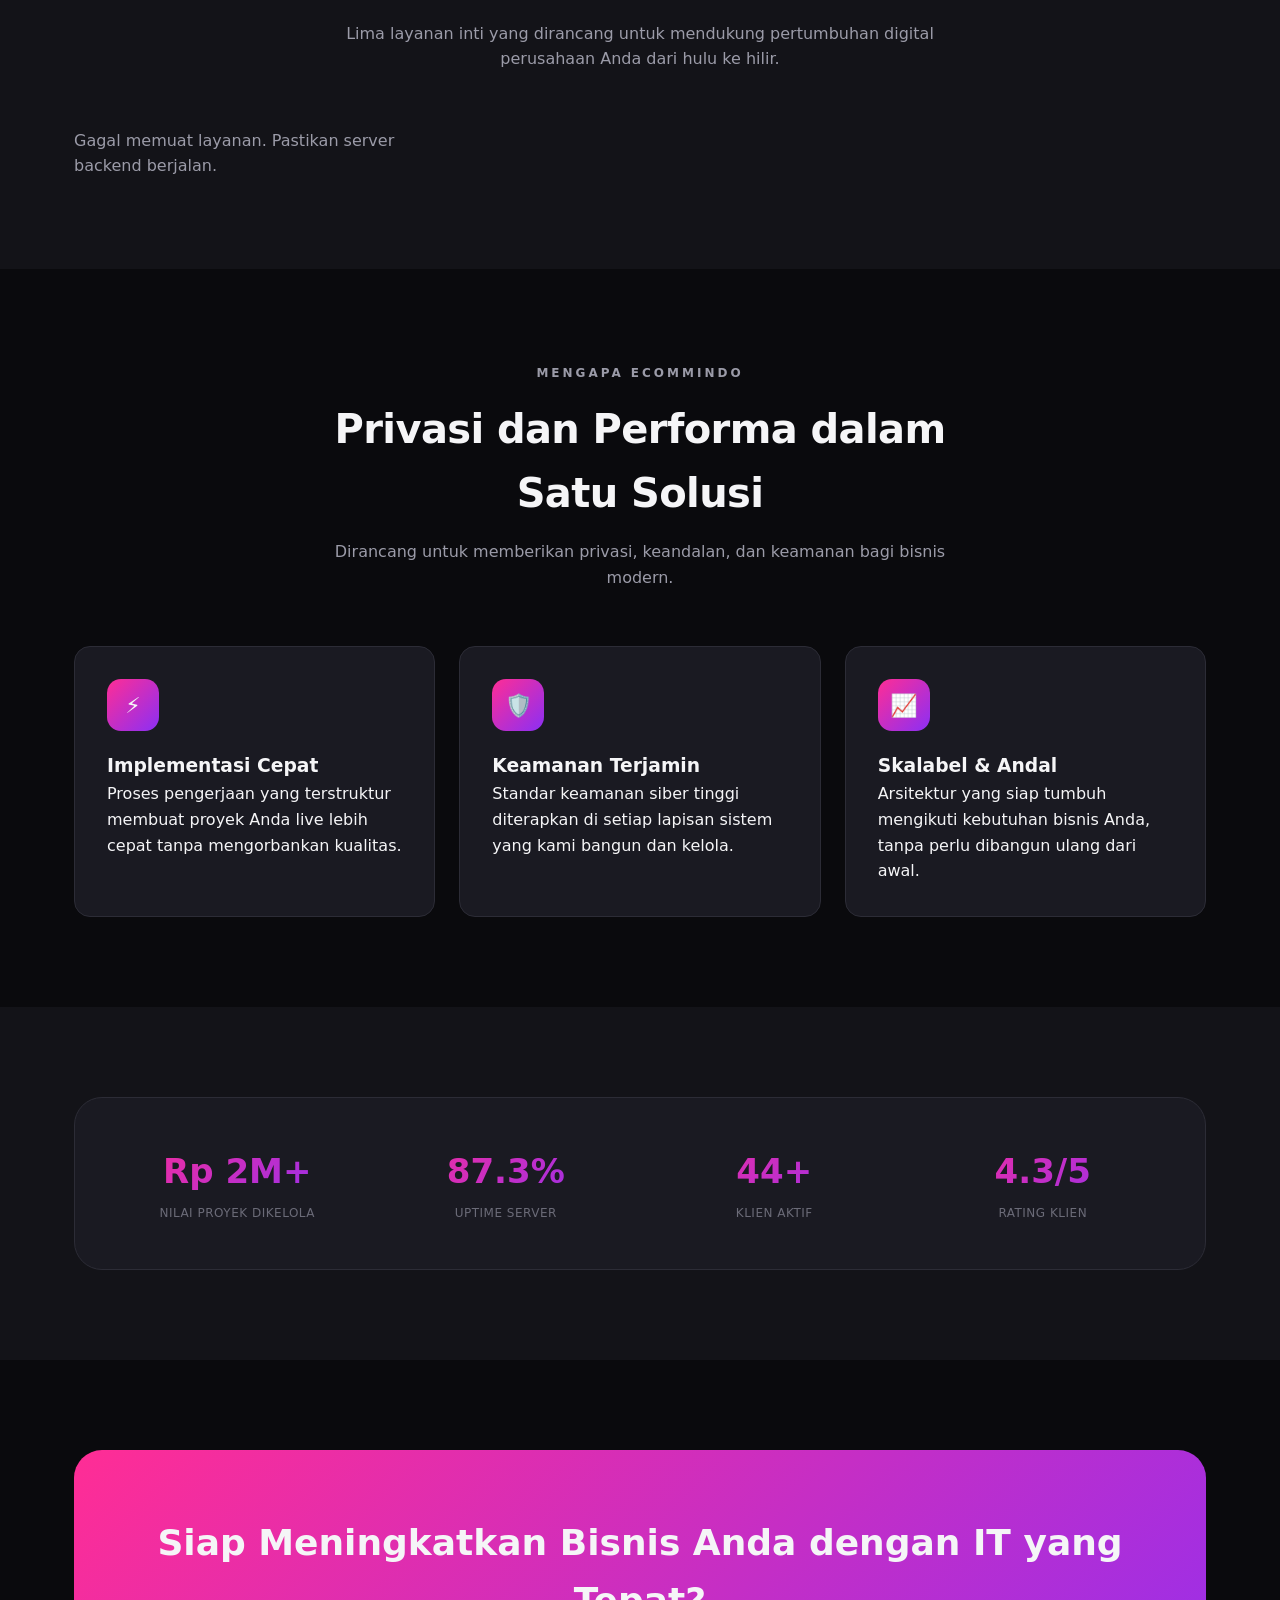
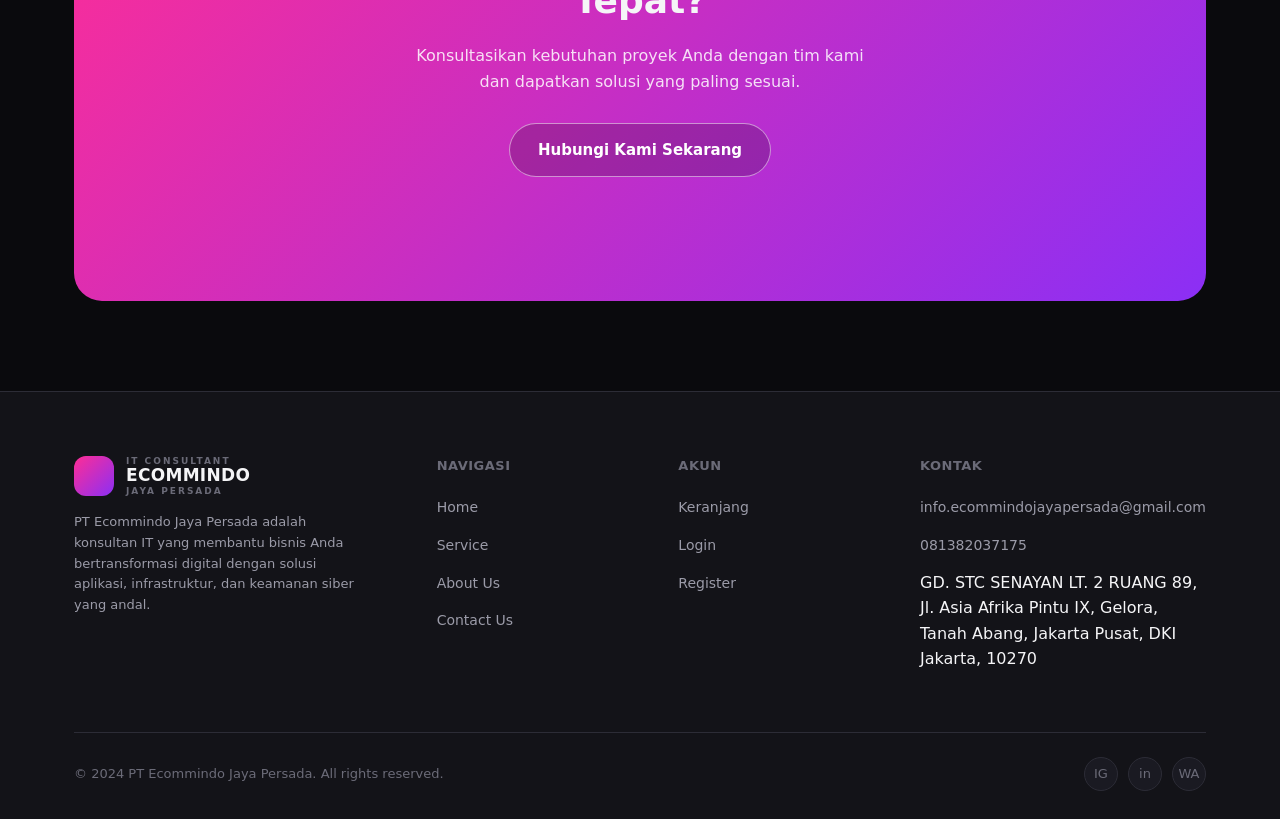
==== commit 73adcbcc: "update footer" ====
--- a/web/index.html
+++ b/web/index.html
@@ -190,9 +190,10 @@
         <div class="footer-col">
           <h5>Kontak</h5>
           <ul>
-            <li><a href="mailto:info@ecommindo.co.id">info@ecommindo.co.id</a></li>
-            <li><a href="tel:+622112345678">(021) 1234-5678</a></li>
-            <li>Jakarta, Indonesia</li>
+            <li><a href="mailto:info.ecommindojayapersada@gmail.com">info.ecommindojayapersada@gmail.com</a></li>
+            <li><a href="tel:+6281382037175">081382037175</a></li>
+            <li>GD. STC SENAYAN LT. 2 RUANG 89, Jl. Asia Afrika Pintu IX, Gelora, Tanah Abang, Jakarta Pusat, DKI
+              Jakarta, 10270</li>
           </ul>
         </div>
       </div>
